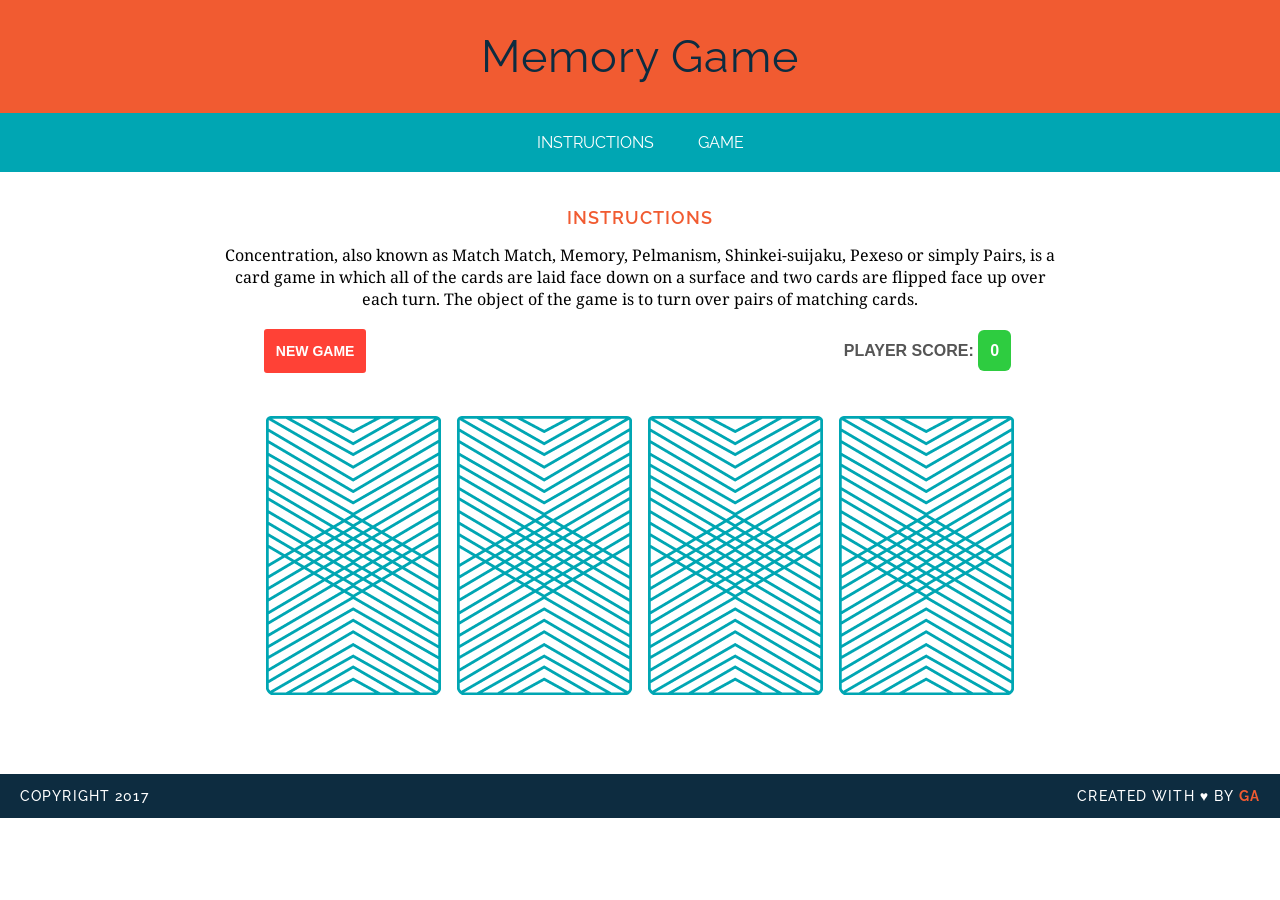
==== index.html @ c872d61e "Fixed directory for memory game repo" ====
<!DOCTYPE html>
<html>
<head>
  <title>Memory-Game</title>
  <link href="https://fonts.googleapis.com/css?family=Droid+Serif|Raleway:400,500,600,700" rel="stylesheet">
  <link rel="stylesheet" href="css/style.css">
</head>
<body>

<header>
  <h1>Memory Game</h1>
</header>

<nav>
  <a href="#" class="link">Instructions</a>
  <a href="#" class="link">Game</a>
</nav>

<main>
    <h2>Instructions</h2>
    <p>Concentration, also known as Match Match, Memory, Pelmanism, Shinkei-suijaku,
    Pexeso or simply Pairs, is a card game in which all of the cards are laid face
    down on a surface and two cards are flipped face up over each turn. The object
    of the game is to turn over pairs of matching cards.</p>
    
    <div id="controls">   
        <button id="reset">NEW GAME</button>
        <div id="message"></div>
        <p>Player Score: <span id="score"></span></p>
    </div>
    
    <div id="game-board" class="board clearfix"></div>
</main>

<footer class="clearfix">
  <p class="copyright">Copyright 2017</p>
  <p class="message">Created with &hearts; by <span class="name">GA</span></p>
</footer>

<script src="js/main.js"></script>

</body>
</html>
---- css/style.css ----
body {
  text-align: center;
  margin: 0;
}

h1 {
  font-family: "Raleway", Helvetica;
  color: #0D2C40;
  letter-spacing: 1px;
  font-weight: 400;
  font-size: 45px;
  margin: 0;
}

h2 {
  font-family: "Raleway", Helvetica;
  color: #F15B31;
  letter-spacing: 1px;
  font-weight: 600;
  font-size: 18px;
  text-transform: uppercase;
  text-decoration: none;
}

h3 {
  font-family: "Raleway", Helvetica;
  color: #0D2C40;
  letter-spacing: 1px;
  font-weight: 600;
  font-size: 20px;
}

p {
  font-family: "Droid Serif", sans-serif;
}

header {
  background: #F15B31;
  padding: 30px 20px;
}

nav {
  background: #00A6B3;
  padding: 20px 0;
}

nav a {
  margin: 0 20px;
}

main {
  width: 850px;
  margin: 35px auto;
}

footer {
  text-transform: uppercase;
  padding: 0 20px;
  background: #0D2C40;
  color: white;
  font-size: 14px;
  letter-spacing: .08em;
  font-weight: 500;
}

img {
  margin: 40px 8px;
}

a {
  border-bottom: 2px solid transparent;
}

.copyright {
  font-family: "Raleway", Helvetica;
  float: left;
}

.message {
  font-family: "Raleway", Helvetica;
  float: right;
}

.name {
  color: #F15B31;
  font-weight: 700;
}

.link {
  font-family: "Raleway", Helvetica;
  color: white;
  font-size: 16px;
  text-transform: uppercase;
  text-decoration: none;


}

a:hover {
  border-color: white;
}

.clearfix:after {
  visibility: hidden;
  display: block;
  content: " ";
  clear: both;
  height: 0;
  font-size: 0;
}

.card {
    cursor: pointer;
}

#controls {
    display: flex;
    flex-direction: row;
    justify-content: space-around;
}

#controls p {
    text-transform: uppercase;
    font-family: Helvetica;
    font-weight: bold;
    color: #555;
    padding:0px 8px;
}

#reset {
    border: 3px solid white;
    border-radius: 6px;
    font-size: 14px;
    color: white;
    font-family: Helvetica;
    font-weight: bold;
    padding: 12px;
    cursor: pointer;
    background: #FF4136;
    transition: background .3s ease-in, border-color .3s ease-in, color .3s ease-in;
}

#reset:hover {
    background: transparent;
    border-color: #FF4136;
    color: #FF4136;
}

#score {
    padding: 12px;
    color: white;
    background: #2ECC40;
    border-radius: 6px;
}

#message {
    width: 30%;
    padding: 12px;
    border: 2px solid transparent;
    border-radius: 4px;
    font-family: "Raleway", Helvetica;
    font-size: 16px;
    color: white;
    font-weight: bold;
    text-transform: uppercase;
    text-decoration: none;
}

.flash {
    animation-name: flash;
    animation-duration: 160ms;
    animation-timing-function: cubic-bezier(0.000, 1.275, 0.095, 0.830);
    animation-iteration-count: 2;
}

@keyframes flash {
    0% {
        background: transparent;
    }
    
    50% {
        background: #efefef;
    }
    
    100% {
        background: transparent;
    } 
}
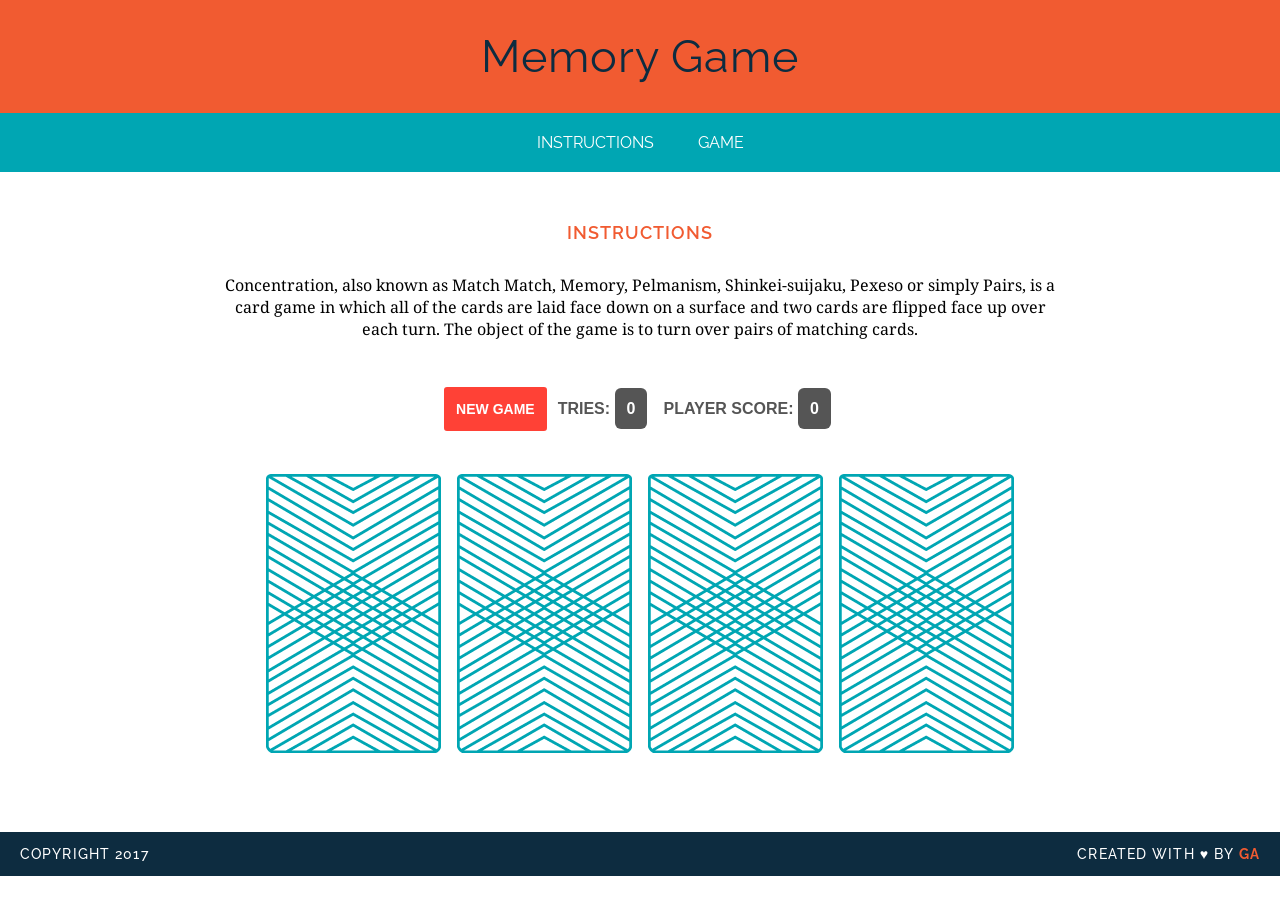
==== commit 8f7b5c29: "beginning of revised memory game" ====
--- a/index.html
+++ b/index.html
@@ -22,13 +22,15 @@
     Pexeso or simply Pairs, is a card game in which all of the cards are laid face
     down on a surface and two cards are flipped face up over each turn. The object
     of the game is to turn over pairs of matching cards.</p>
-    
-    <div id="controls">   
+
+    <div id="message"></div>
+
+    <div id="controls">
         <button id="reset">NEW GAME</button>
-        <div id="message"></div>
-        <p>Player Score: <span id="score"></span></p>
+        <p>Tries: <span id="tries" class="score"></span></p>
+        <p>Player Score: <span id="score" class="score"></span></p>
     </div>
-    
+
     <div id="game-board" class="board clearfix"></div>
 </main>
 
--- a/css/style.css
+++ b/css/style.css
@@ -51,6 +51,9 @@
 main {
   width: 850px;
   margin: 35px auto;
+  display: flex;
+  flex-direction: column;
+  align-items: center;
 }
 
 footer {
@@ -146,10 +149,10 @@
     color: #FF4136;
 }
 
-#score {
+.score {
     padding: 12px;
     color: white;
-    background: #2ECC40;
+    background: #555;
     border-radius: 6px;
 }
 
@@ -177,14 +180,14 @@
     0% {
         background: transparent;
     }
-    
+
     50% {
         background: #efefef;
     }
-    
+
     100% {
         background: transparent;
-    } 
+    }
 }
 
 
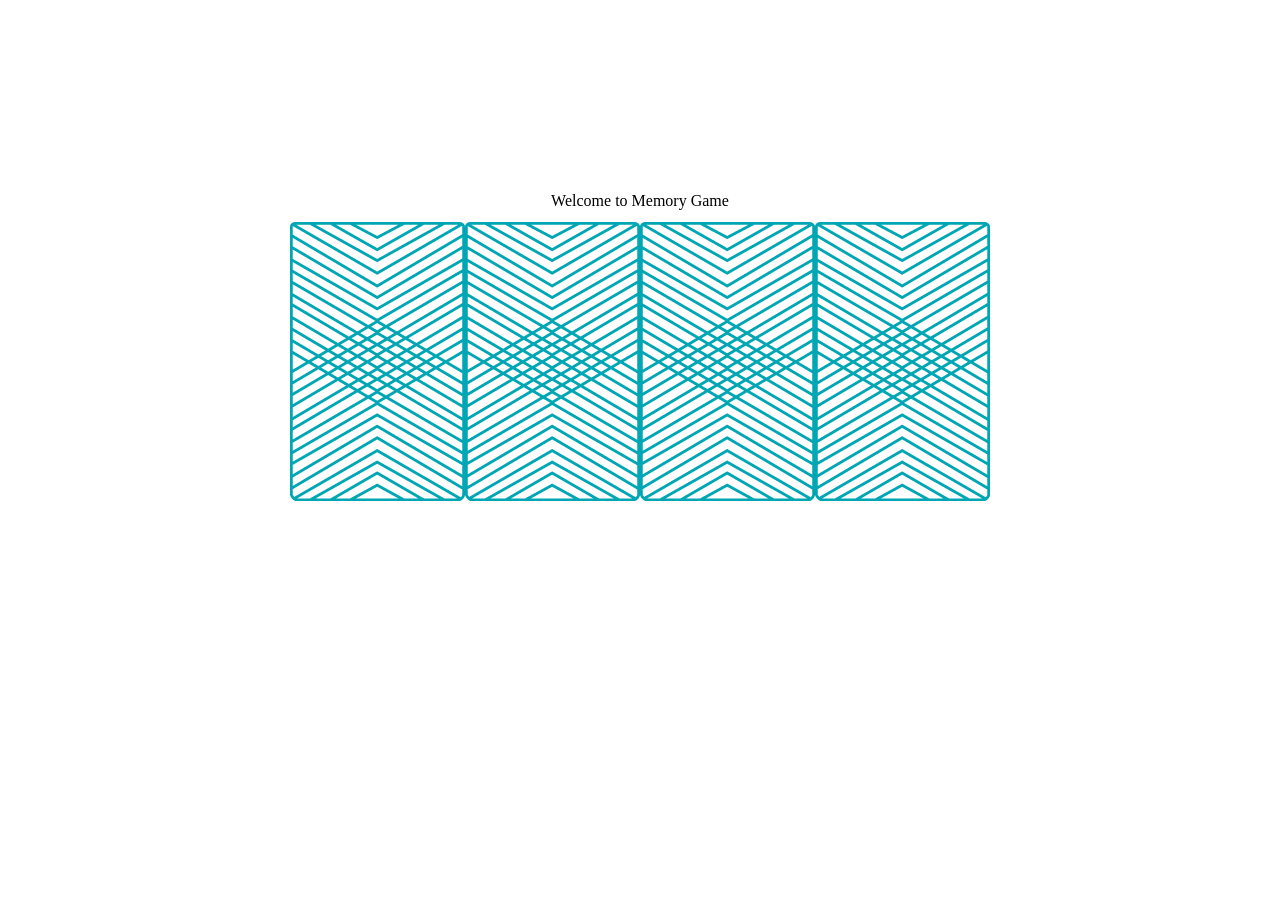
==== commit b4f690de: "refractored memory game with encapsulation using es6 class" ====
--- a/index.html
+++ b/index.html
@@ -6,40 +6,12 @@
   <link rel="stylesheet" href="css/style.css">
 </head>
 <body>
-
-<header>
-  <h1>Memory Game</h1>
-</header>
-
-<nav>
-  <a href="#" class="link">Instructions</a>
-  <a href="#" class="link">Game</a>
-</nav>
-
-<main>
-    <h2>Instructions</h2>
-    <p>Concentration, also known as Match Match, Memory, Pelmanism, Shinkei-suijaku,
-    Pexeso or simply Pairs, is a card game in which all of the cards are laid face
-    down on a surface and two cards are flipped face up over each turn. The object
-    of the game is to turn over pairs of matching cards.</p>
-
-    <div id="message"></div>
-
-    <div id="controls">
-        <button id="reset">NEW GAME</button>
-        <p>Tries: <span id="tries" class="score"></span></p>
-        <p>Player Score: <span id="score" class="score"></span></p>
-    </div>
-
-    <div id="game-board" class="board clearfix"></div>
-</main>
-
-<footer class="clearfix">
-  <p class="copyright">Copyright 2017</p>
-  <p class="message">Created with &hearts; by <span class="name">GA</span></p>
-</footer>
-
+	<main>
+		
+		<div id="message">Welcome to Memory Game</div>
+		<div id="score"></div>
+		<div id="game-board"></div>
+	</main>
 <script src="js/main.js"></script>
-
 </body>
 </html>
--- a/css/style.css
+++ b/css/style.css
@@ -1,172 +1,24 @@
 body {
-  text-align: center;
-  margin: 0;
-}
-
-h1 {
-  font-family: "Raleway", Helvetica;
-  color: #0D2C40;
-  letter-spacing: 1px;
-  font-weight: 400;
-  font-size: 45px;
-  margin: 0;
-}
-
-h2 {
-  font-family: "Raleway", Helvetica;
-  color: #F15B31;
-  letter-spacing: 1px;
-  font-weight: 600;
-  font-size: 18px;
-  text-transform: uppercase;
-  text-decoration: none;
-}
-
-h3 {
-  font-family: "Raleway", Helvetica;
-  color: #0D2C40;
-  letter-spacing: 1px;
-  font-weight: 600;
-  font-size: 20px;
-}
-
-p {
-  font-family: "Droid Serif", sans-serif;
-}
-
-header {
-  background: #F15B31;
-  padding: 30px 20px;
-}
-
-nav {
-  background: #00A6B3;
-  padding: 20px 0;
-}
-
-nav a {
-  margin: 0 20px;
+	margin: 0;
+	height: 100%;
+	width: 100%;
 }
 
 main {
-  width: 850px;
-  margin: 35px auto;
-  display: flex;
-  flex-direction: column;
-  align-items: center;
+	display: flex;
+	justify-content: center;
+	align-items: center;
+	flex-direction: column;
+	box-sizing: border-box;
+	margin: 15% auto;
 }
 
-footer {
-  text-transform: uppercase;
-  padding: 0 20px;
-  background: #0D2C40;
-  color: white;
-  font-size: 14px;
-  letter-spacing: .08em;
-  font-weight: 500;
-}
-
-img {
-  margin: 40px 8px;
-}
-
-a {
-  border-bottom: 2px solid transparent;
-}
-
-.copyright {
-  font-family: "Raleway", Helvetica;
-  float: left;
-}
-
-.message {
-  font-family: "Raleway", Helvetica;
-  float: right;
-}
-
-.name {
-  color: #F15B31;
-  font-weight: 700;
-}
-
-.link {
-  font-family: "Raleway", Helvetica;
-  color: white;
-  font-size: 16px;
-  text-transform: uppercase;
-  text-decoration: none;
-
-
-}
-
-a:hover {
-  border-color: white;
-}
-
-.clearfix:after {
-  visibility: hidden;
-  display: block;
-  content: " ";
-  clear: both;
-  height: 0;
-  font-size: 0;
+#game-board {
+	padding: 12px;
 }
 
 .card {
     cursor: pointer;
-}
-
-#controls {
-    display: flex;
-    flex-direction: row;
-    justify-content: space-around;
-}
-
-#controls p {
-    text-transform: uppercase;
-    font-family: Helvetica;
-    font-weight: bold;
-    color: #555;
-    padding:0px 8px;
-}
-
-#reset {
-    border: 3px solid white;
-    border-radius: 6px;
-    font-size: 14px;
-    color: white;
-    font-family: Helvetica;
-    font-weight: bold;
-    padding: 12px;
-    cursor: pointer;
-    background: #FF4136;
-    transition: background .3s ease-in, border-color .3s ease-in, color .3s ease-in;
-}
-
-#reset:hover {
-    background: transparent;
-    border-color: #FF4136;
-    color: #FF4136;
-}
-
-.score {
-    padding: 12px;
-    color: white;
-    background: #555;
-    border-radius: 6px;
-}
-
-#message {
-    width: 30%;
-    padding: 12px;
-    border: 2px solid transparent;
-    border-radius: 4px;
-    font-family: "Raleway", Helvetica;
-    font-size: 16px;
-    color: white;
-    font-weight: bold;
-    text-transform: uppercase;
-    text-decoration: none;
 }
 
 .flash {
@@ -180,15 +32,13 @@
     0% {
         background: transparent;
     }
-
+    
     50% {
-        background: #efefef;
+        background: #ccc;
     }
-
+    
     100% {
         background: transparent;
-    }
+    } 
 }
 
-
-
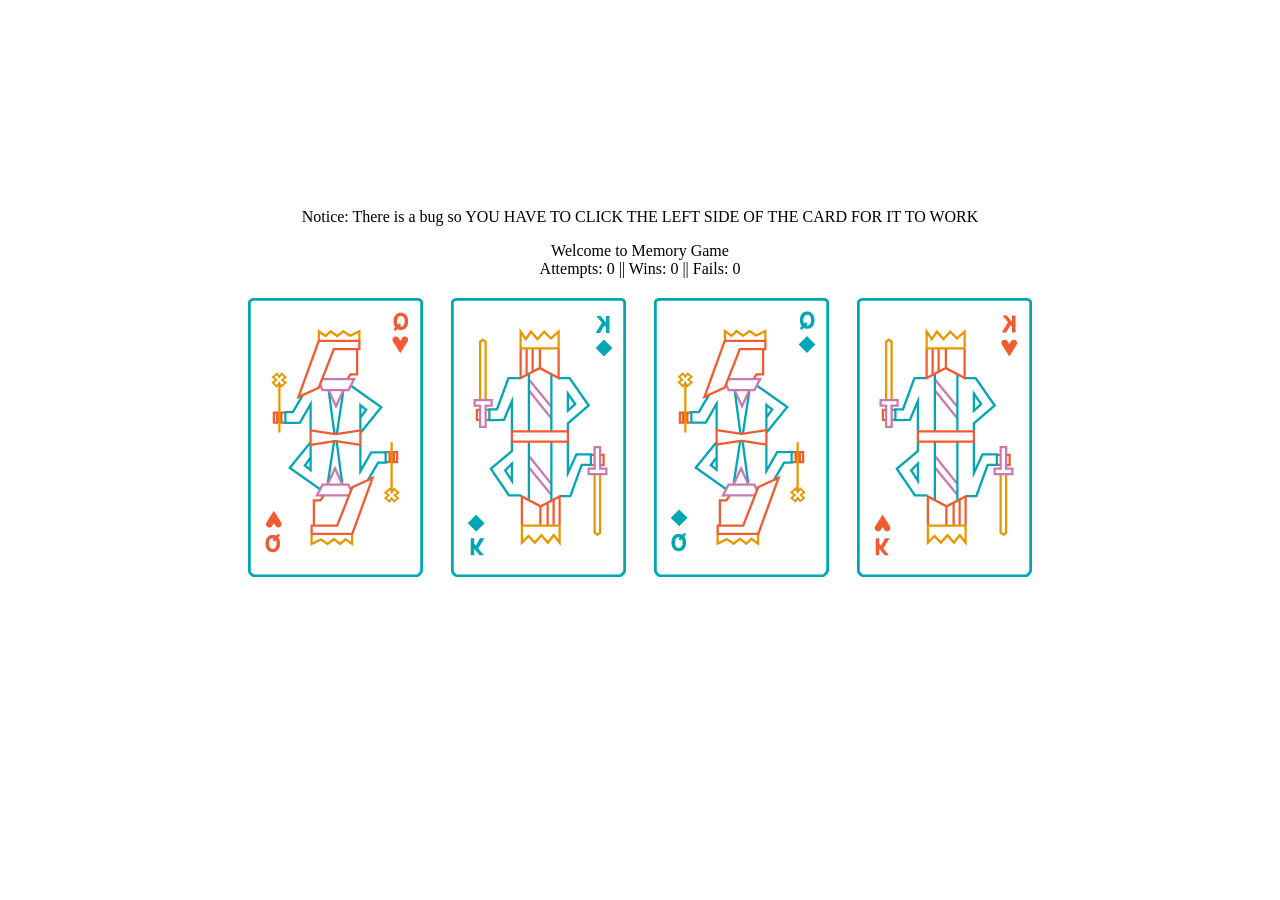
==== commit a1c9e1d6: "added animation on card click" ====
--- a/index.html
+++ b/index.html
@@ -7,7 +7,8 @@
 </head>
 <body>
 	<main>
-		
+    <p>Notice: There is a bug so YOU HAVE TO CLICK
+    THE LEFT SIDE OF THE CARD FOR IT TO WORK</p>
 		<div id="message">Welcome to Memory Game</div>
 		<div id="score"></div>
 		<div id="game-board"></div>
--- a/css/style.css
+++ b/css/style.css
@@ -13,17 +13,64 @@
 	margin: 15% auto;
 }
 
+/*#message {
+  visibility: hidden;
+}*/
+
 #game-board {
 	padding: 12px;
+  min-width: 800px;
+  display: flex;
+  flex-direction: row;
+  justify-content: space-between;
+  height: auto;
+  z-index: 1;
 }
 
-.card {
-    cursor: pointer;
+
+
+.container {
+  margin: 1%;
+  position: relative;
+  perspective: 800;
+}
+
+.card-body {
+  position: relative;
+  transform-style: preserve-3d;
+  transition: transform 0.5s;
+}
+
+.card-body img.card {
+  position: absolute;
+  /*backface-visibility: hidden;*/
+  top:0;
+  left:0;
+}
+
+.card-body .front {
+  z-index: 0;
+}
+
+.card-body img.back {
+  position: relative;
+  cursor: pointer;
+  z-index:1;
+  transform: rotateY( 180deg );
+}
+
+.card-body.flipped {
+  animation-name: jumpOut;
+  animation-duration: 500ms;
+  animation-timing-function: cubic-bezier(.35,0,.48,1);
+  animation-iteration-count: 1;
+  transform: rotateY( 180deg ) scale(1.04);
+  box-shadow: 0px 1px 60px 2px rgba(0,0,0,0.2);
 }
 
 .flash {
     animation-name: flash;
-    animation-duration: 160ms;
+    animation-duration: 100ms;
     animation-timing-function: cubic-bezier(0.000, 1.275, 0.095, 0.830);
     animation-iteration-count: 2;
 }
@@ -32,13 +79,25 @@
     0% {
         background: transparent;
     }
-    
+
     50% {
         background: #ccc;
     }
-    
+
     100% {
         background: transparent;
-    } 
+    }
 }
 
+
+@keyframes jumpOut {
+  0% {
+    transform: rotateY(0deg);
+    box-shadow: 0;
+  }
+
+  100% {
+  transform: rotateY(180deg);
+  box-shadow: 0px 1px 60px 2px rgba(0,0,0,0.2);
+  }
+}
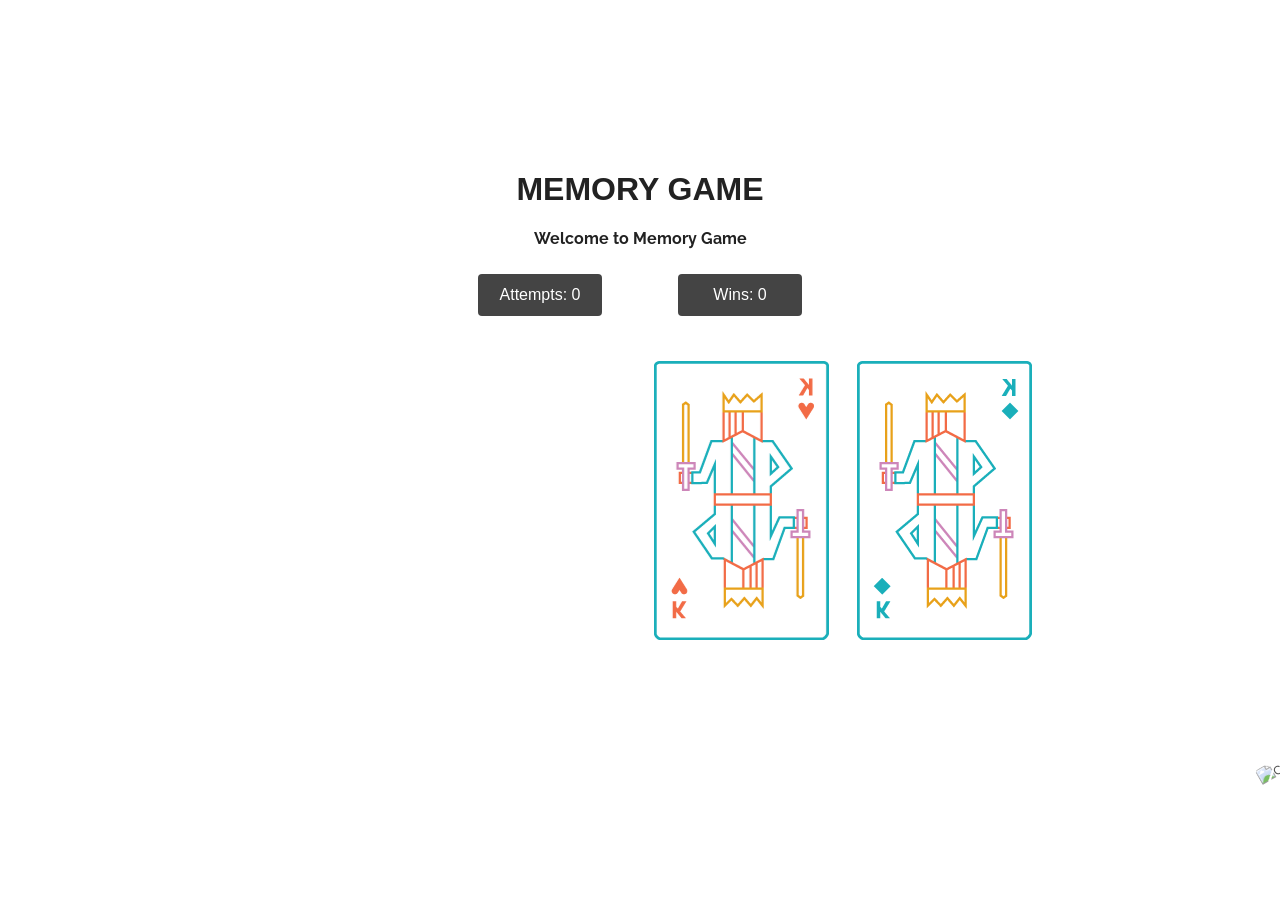
==== commit 10a2c39e: "completed and finished game logic and fixed some bugs and errors" ====
--- a/index.html
+++ b/index.html
@@ -6,13 +6,18 @@
   <link rel="stylesheet" href="css/style.css">
 </head>
 <body>
-	<main>
-    <p>Notice: There is a bug so YOU HAVE TO CLICK
-    THE LEFT SIDE OF THE CARD FOR IT TO WORK</p>
-		<div id="message">Welcome to Memory Game</div>
-		<div id="score"></div>
-		<div id="game-board"></div>
-	</main>
+  <div id="wrapper">
+    <header>
+      <h1>MEMORY GAME</h1>
+    </header>
+    <main>
+      <div id="message">Welcome to Memory Game</div>
+      <div id="score"></div>
+      <div id="game-board"></div>
+      <div id="card-image1"><img src="http://hunsci.com/data/out/233/945059.png" alt="cards in hand"></div>
+      <div id="card-image2"><img src="http://classicplayingcards.com/img/cards/hand1.png" alt=""></div>
+    </main>
+  </div>
 <script src="js/main.js"></script>
 </body>
 </html>
--- a/css/style.css
+++ b/css/style.css
@@ -1,7 +1,35 @@
+html {
+  height: 100%;
+  font-family: 'Raleway', san-serif;
+}
+
 body {
 	margin: 0;
-	height: 100%;
+	overflow: hidden;
 	width: 100%;
+  color: #222;
+  background: url('https://ak8.picdn.net/shutterstock/videos/7223614/thumb/6.jpg');
+  background-size: cover;
+  background-repeat: no-repeat;
+  background-position: center center;
+  /*background-image: linear-gradient(to right, #434343 0%, black 100%);*/
+  /*background-image: linear-gradient(135deg, #fdfcfb 0%, #e2d1c3 100%);*/
+  background: #fff;
+}
+
+#wrapper {
+  width: 100%;
+  box-sizing: border-box;
+  /*box-shadow: 0px 0px 70px 9px rgba(0,0,0,0.26);*/
+  margin: calc(100%/15) 0;
+  padding: 5% 0;
+  height: 80%;
+}
+
+h1 {
+  font-family: 'Helvetica';
+  font-weight: bold;
+  text-align: center;
 }
 
 main {
@@ -10,7 +38,6 @@
 	align-items: center;
 	flex-direction: column;
 	box-sizing: border-box;
-	margin: 15% auto;
 }
 
 /*#message {
@@ -24,7 +51,6 @@
   flex-direction: row;
   justify-content: space-between;
   height: auto;
-  z-index: 1;
 }
 
 
@@ -33,6 +59,7 @@
   margin: 1%;
   position: relative;
   perspective: 800;
+  opacity: 0.9;
 }
 
 .card-body {
@@ -46,10 +73,16 @@
   /*backface-visibility: hidden;*/
   top:0;
   left:0;
+  background: transparent;
+}
+
+img {
+  border-radius: 4px;
 }
 
 .card-body .front {
   z-index: 0;
+  cursor: pointer;
 }
 
 .card-body img.back {
@@ -64,8 +97,53 @@
   animation-duration: 500ms;
   animation-timing-function: cubic-bezier(.35,0,.48,1);
   animation-iteration-count: 1;
-  transform: rotateY( 180deg ) scale(1.04);
-  box-shadow: 0px 1px 60px 2px rgba(0,0,0,0.2);
+  transform: rotateY( 180deg ) scale(1.06);
+  background: transparent;
+}
+
+#card-image1  img {
+  display: block;
+  position: absolute;
+  bottom: 10%;
+  right: 0;
+  opacity: 0.8;
+  transform: rotate(-30deg) translateX(100px);
+  z-index: -1;
+}
+
+#card-image2 img {
+  display: block;
+  position: absolute;
+  top: 0;
+  left: 0;
+  opacity: 0.8;
+  transform: rotate(180deg) translateX(-20%) translate();
+}
+
+#score {
+  min-width: 400px;
+  margin: 2%;
+  height: 10%;
+  display: flex;
+  justify-content: space-around;
+  align-items: center;
+}
+
+#score span {
+  display: inline-block;
+  padding: 12px;
+  background: #444;
+  color: #fff;
+  text-align: center;
+  width: 25%;
+  font-family: 'Arial';
+  border-radius: 4px;
+}
+
+#message {
+  font-size: 1rem;
+  font-weight: bold;
+  color: redl;
 }
 
 .flash {
@@ -97,7 +175,9 @@
   }
 
   100% {
-  transform: rotateY(180deg);
-  box-shadow: 0px 1px 60px 2px rgba(0,0,0,0.2);
+    transform: rotateY(180deg);
+    box-shadow: 0px 20px 80px 4px rgba(98,98,115,0.3);
   }
 }
+
+
